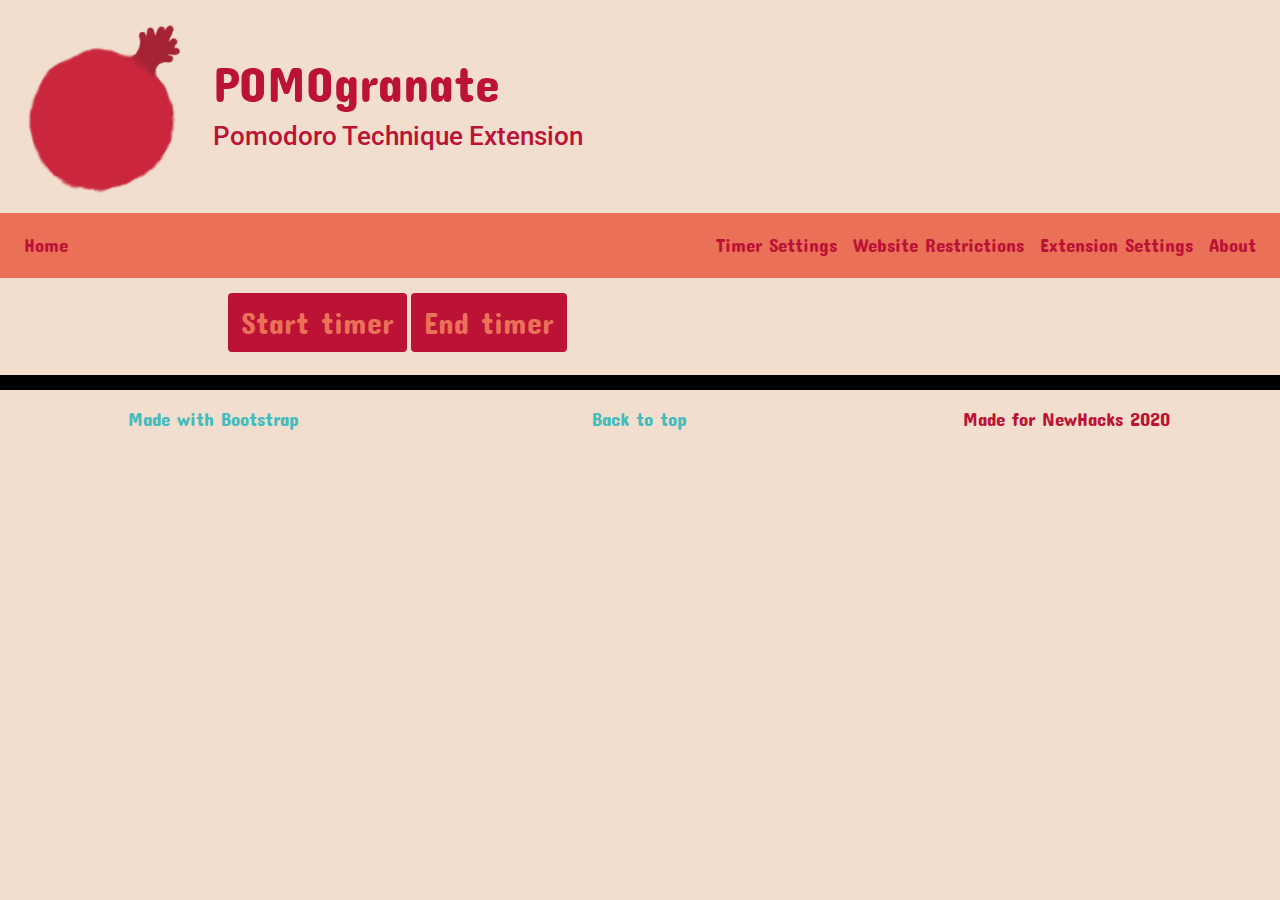
==== POMOgranate/index.html @ 5bb29188 "merge site and extension" ====
<!doctype html>
<html lang="en">
    <head>
        <title>
            POMOgranate
        </title>
        
        <link rel="icon" href="media/pomOgranate.png">

        <meta charset="utf-8">
        <meta name="viewport" content="width=device-width, initial-scale=1, shrink-to-fit=no">
        <link rel="stylesheet" href="https://stackpath.bootstrapcdn.com/bootstrap/4.3.1/css/bootstrap.min.css" integrity="sha384-ggOyR0iXCbMQv3Xipma34MD+dH/1fQ784/j6cY/iJTQUOhcWr7x9JvoRxT2MZw1T" crossorigin="anonymous">
        <script src="https://code.jquery.com/jquery-3.3.1.slim.min.js" integrity="sha384-q8i/X+965DzO0rT7abK41JStQIAqVgRVzpbzo5smXKp4YfRvH+8abtTE1Pi6jizo" crossorigin="anonymous"></script>
        <script src="https://cdnjs.cloudflare.com/ajax/libs/popper.js/1.14.7/umd/popper.min.js" integrity="sha384-UO2eT0CpHqdSJQ6hJty5KVphtPhzWj9WO1clHTMGa3JDZwrnQq4sF86dIHNDz0W1" crossorigin="anonymous"></script>
        <script src="https://stackpath.bootstrapcdn.com/bootstrap/4.3.1/js/bootstrap.min.js" integrity="sha384-JjSmVgyd0p3pXB1rRibZUAYoIIy6OrQ6VrjIEaFf/nJGzIxFDsf4x0xIM+B07jRM" crossorigin="anonymous"></script>
    
        <link rel="stylesheet" href="../style/style.css">
    
        <script src="https://code.jquery.com/jquery-3.2.1.min.js"></script>
        <script src="../src/index.js" charset="utf-8"></script>
    </head>

    <body>
        <a id="top"></a>

        <div class="nonstick whiteback row">
            
            <div class="col-sm-2 toppad botpad">
                <img class="maximg" src="media/pomOgranate.png">
            </div>
            
            <div class="col-sm-10 textdivmargin divpad">
                <h1 class="left cardinal concert">
                    POMOgranate
                </h1>

                <h2 class="left cardinal roboto">
                    Pomodoro Technique Extension
                </h2>
            </div>
        </div>

        <nav class="navbar navbar-expand-sm navbar-dark sticky-top">
            <ul class="navbar-nav">
                <li class="nav-item">
                    <a class="nav-link" href="index.html">Home</a>
                </li>
            </ul>

            <button class="navbar-toggler" type="button" data-toggle="collapse" data-target="#collapsibleNavbar">
                <span class="navbar-toggler-icon"></span>
            </button>

            <div class="collapse navbar-collapse justify-content-end" id="collapsibleNavbar">
                <ul class="navbar-nav">
                    <li class="nav-item">
                        <a class="nav-link" href="timer.html">Timer Settings</a>
                    </li>
                    
                    <li class="nav-item">
                        <a class="nav-link" href="restricted.html">Website Restrictions</a>
                    </li>
                    
                    <li class="nav-item">
                        <a class="nav-link" href="extension.html">Extension Settings</a>
                    </li>

                    <li class="nav-item">
                        <a class="nav-link" href="about.html">About</a>
                    </li>
                </ul>
            </div>
        </nav>

        <div class="main">
            <div class="row">
                <div class="col-sm-2"></div>
                <div class="col-sm-8 toppad botpad textpad">
                    <button onclick="startTimer();" type="button" name="button" class="concert btn">
                        Start timer
                    </button>
                    
                    <button onclick="endTimer();" type="button" name="button" class="concert btn">
                        End timer
                    </button>

                    
                    <h1 class="status concert"></h1>

                    <h1 class="timer concert xl"></h1>
                    
                    <h1 class="interval concert"></h1>
                </div>
            </div>
        </div>

        <!-- Footer -->
        <div class="foot">
            <div class="row center textdivmargin">
                <div class="col-sm-4 divpad textdivmargin">
                    <p class="textdivmargin">
                        <a class="blue concert" href="https://getbootstrap.com" target="_bank">
                            Made with Bootstrap
                        </a>
                    </p>
                </div>

                <div class="col-sm-4 textdivmargin divpad">
                    <!-- <p class="textdivmargin"> -->
                        <a class="blue concert" href="#top">
                            Back to top
                        </a>
                </div>
    
                <div class="col-sm-4 divpad textdivmargin">
                    <p class="concert cardinal center textdivmargin">
                        Made for NewHacks 2020
                    </p>
                </div>
            </div>
        </div>
    </body>
</html>
---- style/style.css ----
@import url('https://fonts.googleapis.com/css2?family=Roboto&display=swap');
@import url('https://fonts.googleapis.com/css2?family=Concert+One&display=swap');


/* 
cardinal: #bb1235
salmon: #eb7058
creme: #f1dece
charcoal: #36454f 
blue: #43bcbd
*/

/* Alignments */
.left {
    text-align: left;
}

.right {
    text-align: right;
}

.center {
    text-align: center;
}

.justify {
    text-align: justify;
    text-justify: inter-word;
}

/* Padding and margins */
.textdivmargin {
    padding-left: 0;
    padding-right: 0;
    margin-top: auto;
    margin-bottom: auto;
}

.textpad {
    padding: 0 15px 0 15px;
}

.nopad {
    padding: 0 0 0 0;
}

.padded {
    padding: 15px 15px 15px 15px;
}

/* Tag items */
img {
    max-width: 100%;
    vertical-align: middle;
}


div {
    display: block;
    overflow: hidden;
    padding: none;
}

a {
    text-decoration: none;
    font-size: 19px;
}

a:hover {
    text-decoration: none;
    font-size: 19px;
}

a:visited:hover {
    text-decoration: none;
    font-size: 19px;
}

p {
    display: block;
    text-decoration: none;
    font-size: 19px;
}

li {
    text-decoration: none;
    font-size: 16px;
}

h1 {
    font-size: 50px;
}

h2 {
    font-size: 26px;
}

body {
    background: #f1dece;
}

/* Navigation Bar */
.nonstick {
    text-align: center;
    object-fit: contain;
    width: 100%;
}

.logo {
    width: 100%;
}

.navbar-brand {
    float: left;
    height: 50px;
    padding: 5px 0px 5px 0px;
    line-height: 1px;
}

.nav-link {
    vertical-align: 50%;
    padding: 10px 10px 10px 10px;
}

nav {
    background: #eb7058;
}

.navbar-dark .navbar-nav .nav-link {
    color: #bb1235;
    font-family: 'Concert One', cursive !important;
}

.navbar-dark .navbar-nav .nav-link:hover {
    font-family: 'Concert One', cursive !important;
    color: #f1dece;
}


/* Content */
.main {
    margin: 0px 0px 0px 0px;
    word-wrap: break-word;
}

.row {
    margin-left: 0px;
    margin-right: 0px;
    padding: 0px 0px 0px 0px;
}

.divpad {
    padding-top: 15px;
    padding-bottom: 15px;
}

.toppad {
    padding-top: 15px;
}

.botpad {
    padding-bottom: 15px;
}

hr {
    background-color: black;
    width: 120%;
    height: 12px;
    border-top: 1px solid black;
    margin: 0px 0px 0px 0px;
}

.maximg {
    max-height: 200px;
}

.btn {
    color: #eb7058;
    font-size: 30px;
    background: #bb1235;
}

.btn:hover {
    color: #f1dece;
}

.xl {
    font-size: 100px;
}

/* Footer items */
.foot {
    line-height: 1.5;
    border-top: 15px solid black;
    word-wrap: break-word;
}

/* Manual */
.concert {     
    font-family: 'Concert One', cursive !important;
}

.roboto {
    font-family: 'Roboto', sans-serif !important;
}

.cardinal {
    color: #bb1235 !important;
}

.salmon {
    color: #eb7058 !important;
}

.creme {
    color: #f1dece !important;
}

.blue {
    color: #43bcbd;
}

.black {
    color: black !important; 
}

.charcoal {
    color: #36454f !important;
}

.white {
    color: white !important;
}

.cardinalb {
    background: #bb1235 !important;
}

.salmonb {
    background: #eb7058 !important;
}

.cremeb {
    background: #f1dece !important;
}

.blueb {
    background: #43bcbd;
}

.blackb {
    background: black !important; 
}

.charcoalb {
    background: #36454f !important;
}

.whiteb {
    background: white !important;
}
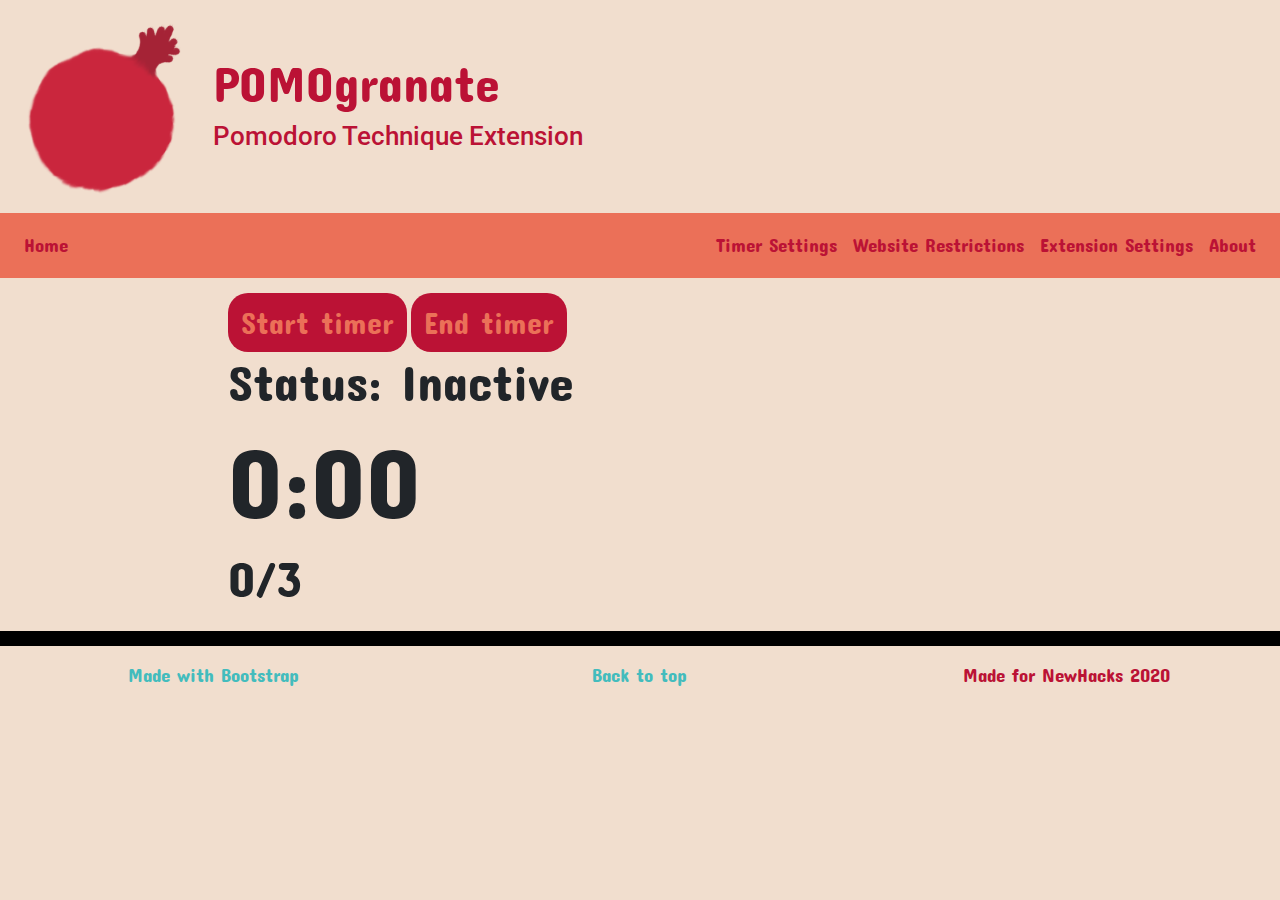
==== commit b17454fc: "popup styling" ====
--- a/POMOgranate/index.html
+++ b/POMOgranate/index.html
@@ -76,20 +76,20 @@
             <div class="row">
                 <div class="col-sm-2"></div>
                 <div class="col-sm-8 toppad botpad textpad">
-                    <button onclick="startTimer();" type="button" name="button" class="concert btn">
+                    <button onclick="startTimer();" type="button" name="button" class=" concert btn">
                         Start timer
                     </button>
                     
-                    <button onclick="endTimer();" type="button" name="button" class="concert btn">
+                    <button onclick="endTimer();" type="button" name="button" class=" concert btn">
                         End timer
                     </button>
 
                     
-                    <h1 class="status concert"></h1>
+                    <h1 class="status concert">Status: Inactive</h1>
 
-                    <h1 class="timer concert xl"></h1>
+                    <h1 class="timer concert xl">0:00</h1>
                     
-                    <h1 class="interval concert"></h1>
+                    <h1 class="interval concert">0/3</h1>
                 </div>
             </div>
         </div>
--- a/style/style.css
+++ b/style/style.css
@@ -48,6 +48,17 @@
     padding: 15px 15px 15px 15px;
 }
 
+.button {
+    background-color: #bb1235; 
+    border: none;
+    color: white;
+    padding: 10px 15px;
+    text-align: center;
+    text-decoration: none;
+    display: inline-block;
+    font-size: 16px;
+  }
+  
 /* Tag items */
 img {
     max-width: 100%;
@@ -97,6 +108,8 @@
 
 body {
     background: #f1dece;
+    min-width: 250px;
+    min-height: 300px;
 }
 
 /* Navigation Bar */
@@ -178,12 +191,26 @@
     color: #eb7058;
     font-size: 30px;
     background: #bb1235;
+    /* border: 5px solid; */
+    border-radius: 20px 20px;
 }
 
 .btn:hover {
     color: #f1dece;
 }
 
+.btn2 {
+    color: #eb7058;
+    font-size: 20px;
+
+    background: #bb1235;
+    /* border: 5px solid; */
+    border-radius: 10px 10px;
+}
+
+.btn2:hover {
+    color: #f1dece;
+}
 .xl {
     font-size: 100px;
 }
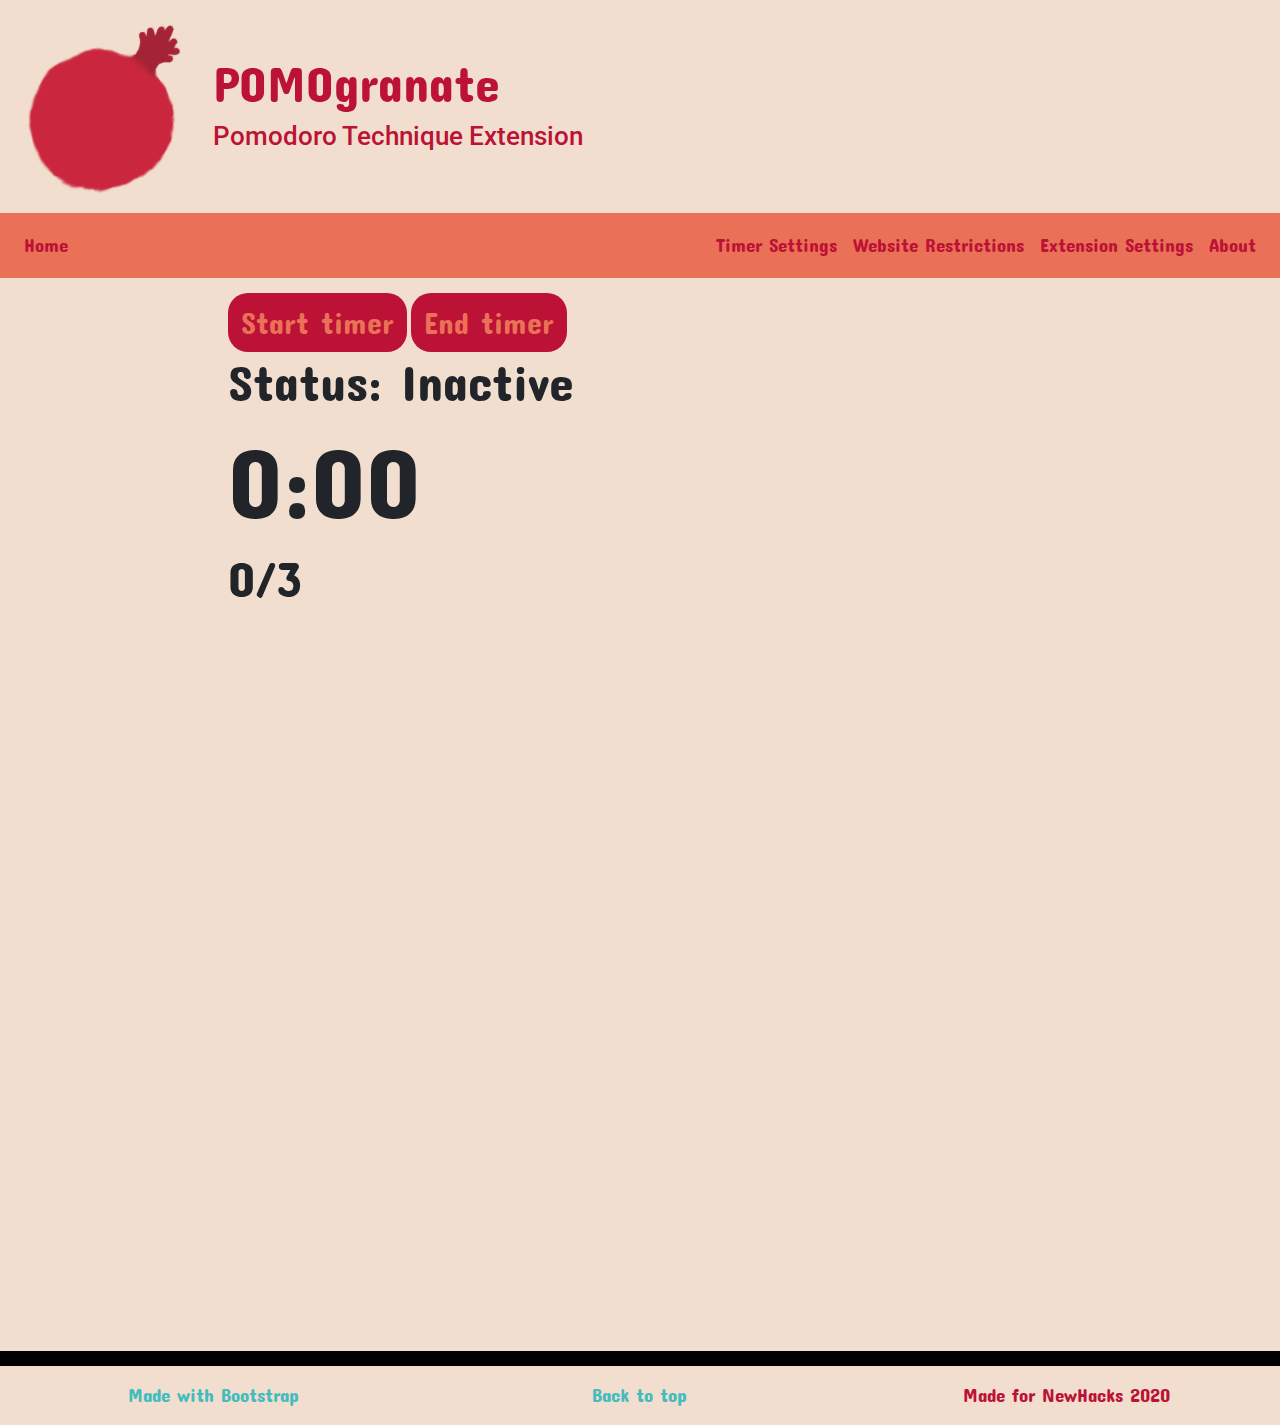
==== commit 6636373b: "minor site changes" ====
--- a/POMOgranate/index.html
+++ b/POMOgranate/index.html
@@ -93,6 +93,32 @@
                 </div>
             </div>
         </div>
+        
+        <div class="toppad botpad"></div>
+        <div class="toppad botpad"></div>
+        <div class="toppad botpad"></div>
+        <div class="toppad botpad"></div>
+        <div class="toppad botpad"></div>
+        <div class="toppad botpad"></div>
+        <div class="toppad botpad"></div>
+        <div class="toppad botpad"></div>
+        <div class="toppad botpad"></div>
+        <div class="toppad botpad"></div>
+        <div class="toppad botpad"></div>
+        <div class="toppad botpad"></div>
+        
+        <div class="toppad botpad"></div>
+        <div class="toppad botpad"></div>
+        <div class="toppad botpad"></div>
+        <div class="toppad botpad"></div>
+        <div class="toppad botpad"></div>
+        <div class="toppad botpad"></div>
+        <div class="toppad botpad"></div>
+        <div class="toppad botpad"></div>
+        <div class="toppad botpad"></div>
+        <div class="toppad botpad"></div>
+        <div class="toppad botpad"></div>
+        <div class="toppad botpad"></div>
 
         <!-- Footer -->
         <div class="foot">
